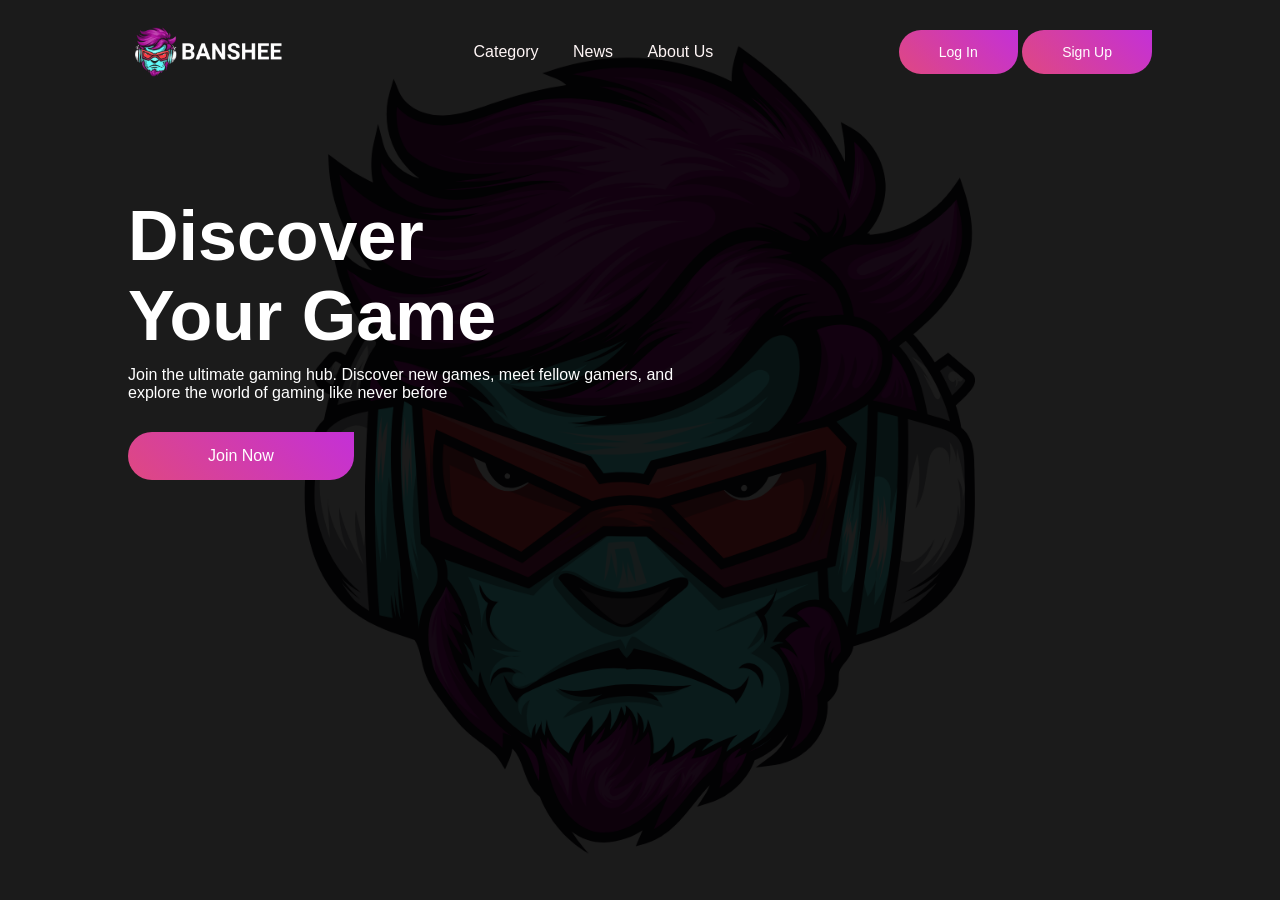
==== index.html @ e72c34bd "first commit" ====
<!DOCTYPE html>
<html>
<head>
    <meta name="viewport" content="width=device-width, initial-scale=1.0">
    <title>Discover your game</title>
    <link rel="stylesheet" href="style.css">
</head>
<body>
    <div class="backgame">
    <nav>
        <img src="images/BANSHEE__1.png" class="logo">
        <ul>
            <li><a href="#">Category</a></li>
            <li><a href="#">News</a></li>
            <li><a href="#">About Us</a></li>
        </ul>
        <div>
            <a href="#" class="login-btn">Log In</a>
            <a href="#" class="signup-btn">Sign Up</a>
        </div>
    </nav>
    <div class="content">
        <h1 class="anim">Discover<br>Your Game</h1>
        <p class="anim">Join the ultimate gaming hub. Discover new games, meet fellow gamers, and explore the world of gaming like never before</p>
        <a href="#" class="signup-btn anim">Join Now</a>

    </div>
    <div class="image-scroller anim">
        <img src="images/img1.png" alt="Image 1">
        <img src="images/img2.png" alt="Image 2">
        <img src="images/img3.png" alt="Image 3">
    </div>
    
    </div>
</body>
</html>
---- style.css ----
*{
    margin: 0;
    padding: 0;
    box-sizing: border-box;
    font-family: sans-serif;
}

.backgame{
    width: 100%;
    min-height: 100vh;
    background-image: url(images/back.png);
    background-position: center;
    background-size: cover;
    padding: 10px 10%;
    overflow: hidden;
    position: relative;
}

nav{
    padding: 10px 0;
    display: flex;
    align-items: center;
    justify-content: space-between;
    
}

.logo{
    width: 160px;
}

nav ul li{
    display: inline-block;
    list-style: none;
    margin: 10px 15px;
}
nav ul li a{
    text-decoration: none;
    color: #fff6f6;
    font-weight: 400;
}
.login-btn{
    display: inline-block;
    text-decoration: none;
    color: #fff;
    padding: 14px 40px;
    background-image: linear-gradient(45deg, #df4881, #c430d7);
    font-size: 14px;
    border-radius: 30px;
    border-top-right-radius: 0;
    transition: 0.5s;
}

.signup-btn{
    display: inline-block;
    text-decoration: none;
    color: #fff;
    padding: 14px 40px;
    background-image: linear-gradient(45deg, #df4881, #c430d7);
    font-size: 14px;
    border-radius: 30px;
    border-top-right-radius: 0;
    transition: 0.5s;
}
.content{
    margin-top: 10%;
    max-width: 600px;
}

.content h1{
    font-size: 70px;
    color: #ffffff;

}

.content p{
    margin: 10px 0 30px;
    color: #ffffff;
    animation-delay: 0.5s;
}

.content .signup-btn{
    padding: 15px 80px;
    font-size: 16px;
    animation-delay: 1.25s;
}

.signup-btn:hover{
    border-top-right-radius: 30px;
}

.login-btn:hover{
    border-top-right-radius: 30px;
}
.ft-img{
    width: 480px;
    position: absolute;
    bottom: 0;
    right: 10%;
    
}
.ft-img.anim{
    animation-delay: 1.5s;
}
.anim{
    opacity: 0;
    transform: translateY(30px);
    animation: moveup 0.5s linear forwards;
}
@keyframes moveup {
    100%{
        opacity: 1;
        transform: translateY(0px);
    }
    
}
.image-scroller {
    position: absolute;
    right: 10%;
    top: 30%;
    height: 400px;
    width: 300px;
    overflow: hidden;
    border-radius: 20px;
}

.image-scroller img {
    position: absolute;
    top: 0;
    left: 0;
    width: 100%;
    height: 400px;
    object-fit: cover;
    opacity: 0;
    animation: slide 9s infinite;
}

.image-scroller img:nth-child(1) { animation-delay: 0s; }
.image-scroller img:nth-child(2) { animation-delay: 3s; }
.image-scroller img:nth-child(3) { animation-delay: 6s; }

@keyframes slide {
    0% { opacity: 0; }
    10% { opacity: 1; }
    30% { opacity: 1; }
    40% { opacity: 0; }
    100% { opacity: 0; }
}
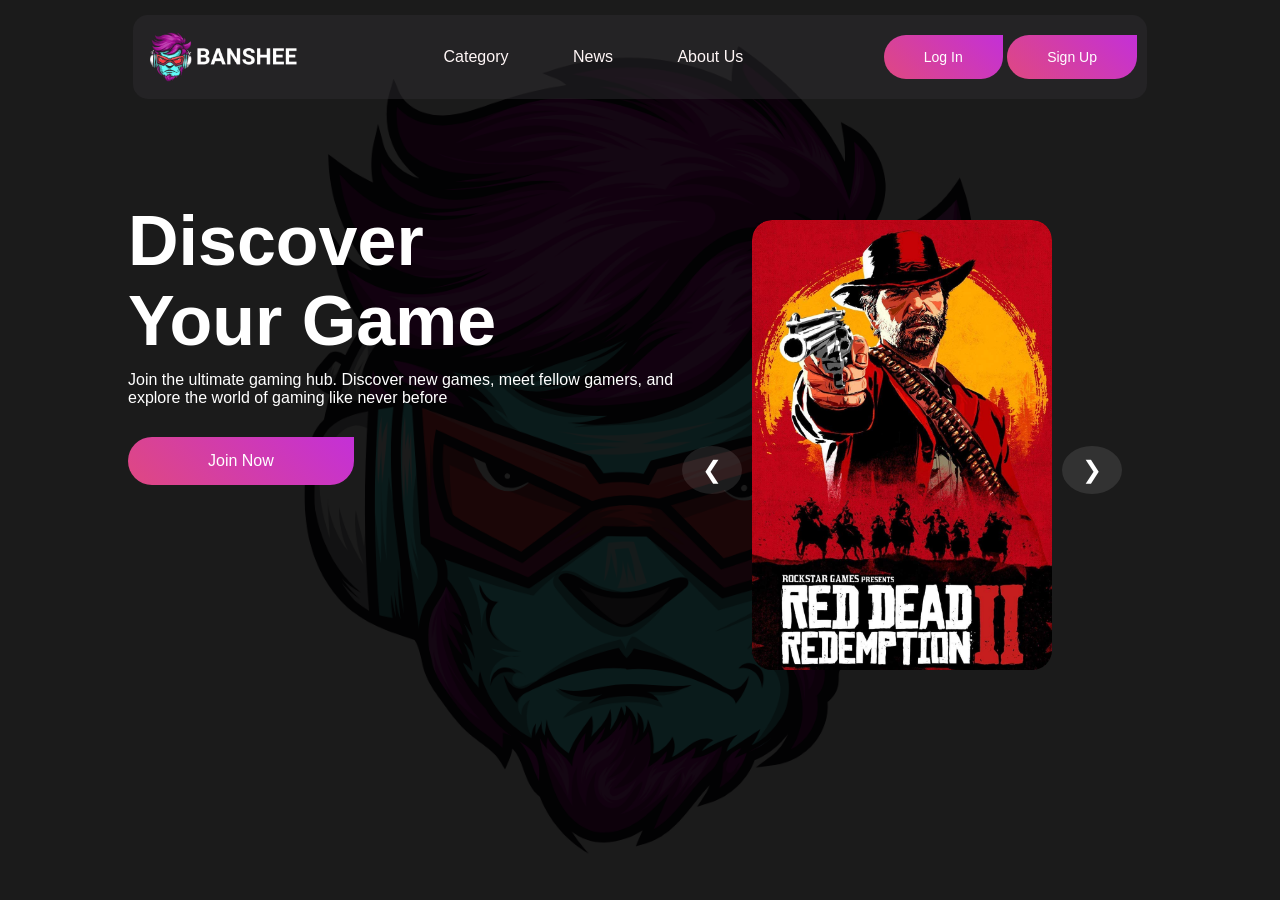
==== commit 584c31fe: "add a carousel" ====
--- a/index.html
+++ b/index.html
@@ -25,12 +25,81 @@
         <a href="#" class="signup-btn anim">Join Now</a>
 
     </div>
-    <div class="image-scroller anim">
-        <img src="images/img1.png" alt="Image 1">
-        <img src="images/img2.png" alt="Image 2">
-        <img src="images/img3.png" alt="Image 3">
+    <div class="carousel anim">
+        <button class="prev">&#10094;</button>
+
+        <div class="carousel-track-container">
+            <ul class="carousel-track">
+            <li class="carousel-slide current-slide">
+                <img src="images/RDR2.jpg" alt="Image 1">
+            </li>
+            <li class="carousel-slide">
+                <img src="images/DARKSOULS3.jpg" alt="Image 2">
+            </li>
+            <li class="carousel-slide">
+                <img src="images/SEKIRO.jpg" alt="Image 3">
+            </li>
+            </ul>
+        </div>
+
+        <button class="next">&#10095;</button>
     </div>
     
     </div>
 </body>
+<script>
+  const track = document.querySelector('.carousel-track');
+  const slides = Array.from(track.children);
+  const nextButton = document.querySelector('.next');
+  const prevButton = document.querySelector('.prev');
+
+  let currentSlideIndex = 0;
+  let autoScrollInterval;
+  let autoScrollDelay = 3000; // in milliseconds
+
+  function updateCarousel(position) {
+    const slideWidth = slides[0].getBoundingClientRect().width;
+    track.style.transform = 'translateX(-' + slideWidth * position + 'px)';
+    slides.forEach(slide => slide.classList.remove('current-slide'));
+    slides[position].classList.add('current-slide');
+  }
+
+  function nextSlide() {
+    currentSlideIndex = (currentSlideIndex + 1) % slides.length;
+    updateCarousel(currentSlideIndex);
+  }
+
+  function prevSlide() {
+    currentSlideIndex = (currentSlideIndex - 1 + slides.length) % slides.length;
+    updateCarousel(currentSlideIndex);
+  }
+
+  // Auto-scroll setup
+  function startAutoScroll() {
+    autoScrollInterval = setInterval(nextSlide, autoScrollDelay);
+  }
+
+  function stopAutoScroll() {
+    clearInterval(autoScrollInterval);
+  }
+
+  // When buttons are clicked, move manually and restart auto-scroll
+  nextButton.addEventListener('click', () => {
+    stopAutoScroll();
+    nextSlide();
+    startAutoScroll();
+  });
+
+  prevButton.addEventListener('click', () => {
+    stopAutoScroll();
+    prevSlide();
+    startAutoScroll();
+  });
+
+  // Init
+  updateCarousel(0);
+  startAutoScroll();
+</script>
+
+
 </html>
--- a/style.css
+++ b/style.css
@@ -17,10 +17,13 @@
 }
 
 nav{
-    padding: 10px 0;
+    padding: 10px 10px;
     display: flex;
     align-items: center;
     justify-content: space-between;
+    background-color: #2f2c307b;
+    border-radius: 15px;
+    margin: 5px;
     
 }
 
@@ -31,12 +34,17 @@
 nav ul li{
     display: inline-block;
     list-style: none;
-    margin: 10px 15px;
+    margin: 10px 20px;
+    padding: 10px;
 }
 nav ul li a{
     text-decoration: none;
     color: #fff6f6;
     font-weight: 400;
+}
+nav ul li a:hover{
+    color: rgb(230, 0, 255);
+    
 }
 .login-btn{
     display: inline-block;
@@ -113,11 +121,11 @@
     }
     
 }
-.image-scroller {
+/* .image-scroller {
     position: absolute;
-    right: 10%;
-    top: 30%;
-    height: 400px;
+    right: 15%;
+    top: 25%;
+    height: 500px;
     width: 300px;
     overflow: hidden;
     border-radius: 20px;
@@ -128,10 +136,10 @@
     top: 0;
     left: 0;
     width: 100%;
-    height: 400px;
-    object-fit: cover;
+    height: 450px;
     opacity: 0;
     animation: slide 9s infinite;
+    border-radius: 20px;
 }
 
 .image-scroller img:nth-child(1) { animation-delay: 0s; }
@@ -144,4 +152,59 @@
     30% { opacity: 1; }
     40% { opacity: 0; }
     100% { opacity: 0; }
-}
+} */
+
+.carousel {
+  position: absolute;
+  right: 10%;
+  top: 30%;
+  width: 500px;
+  height: 400px;
+  display: flex;
+  align-items: center;
+  justify-content: center;
+  gap: 10px;
+}
+
+.carousel-track-container {
+  width: 300px;
+  height: 500px;
+  overflow: hidden;
+  border-radius: 20px;
+  position: relative;
+}
+
+.carousel-track {
+  display: flex;
+  transition: transform 0.5s ease-in-out;
+}
+
+.carousel-slide {
+  min-width: 300px;
+  height: 400px;
+}
+
+.carousel-slide img {
+  width: 100%;
+  height: 450px;
+  object-fit: cover;
+  border-radius: 20px;
+  
+}
+
+button.prev,
+button.next {
+  background: rgba(255, 255, 255, 0.1);
+  color: white;
+  border: none;
+  font-size: 24px;
+  cursor: pointer;
+  padding: 10px 20px;
+  border-radius: 50%;
+  
+}
+
+button.prev:hover,
+button.next:hover {
+  background: rgba(255, 255, 255, 0.3);
+}
